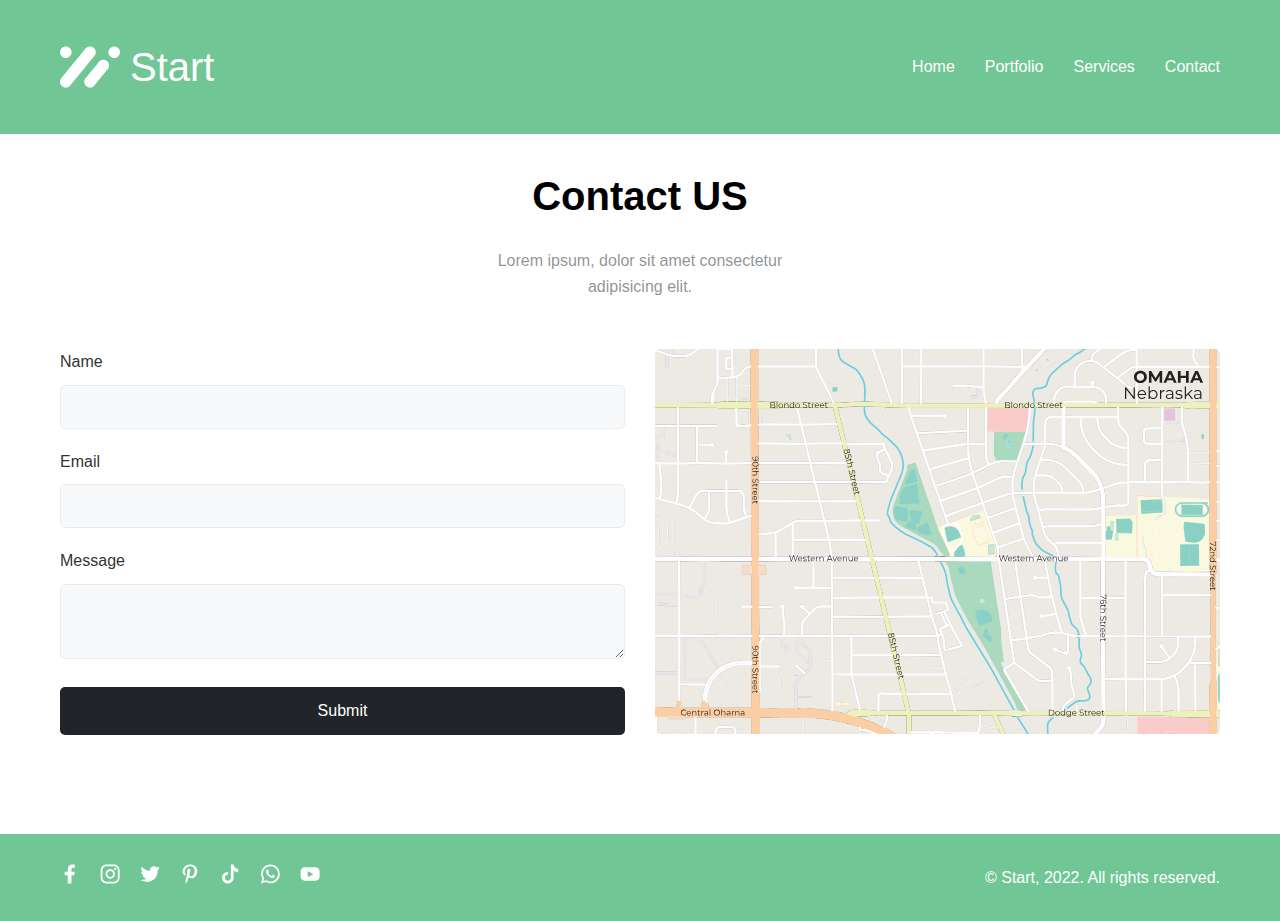
==== contact.html @ 6770c810 "init : project init" ====
<!doctype html>
<html lang="ko">
<head>
    <meta charset="UTF-8">
    <meta name="viewport"
          content="width=device-width, user-scalable=no, initial-scale=1.0, maximum-scale=1.0, minimum-scale=1.0">
    <meta http-equiv="X-UA-Compatible" content="ie=edge">
    <title>Document</title>
    <link rel="stylesheet" href="./reset.css" />
    <link rel="stylesheet" href="./style.css" />
</head>
<body>
<header class="portfolio-header">
    <div class="container">
        <nav>
            <a href="./index.html" class="logo">
                <div class="logo-icon">
                    <img src="./images/start/icon.svg" />
                </div>
                Start
            </a>
            <div class="nav-links">
                <a href="./index.html">Home</a>
                <a href="./portfolio.html">Portfolio</a>
                <a href="./service.html">Services</a>
                <a href="#">Contact</a>
            </div>
        </nav>
    </div>
</header>
<!-- section contact-->
    <section class="works">
        <div class="container">
            <h3>Contact US</h3>
            <p>Lorem ipsum, dolor sit amet consectetur<br />
                adipisicing elit.</p>

<!--test-->
        <div class="contact-container">
            <div class="contact-form">
                <div class="form-group">
                    <label for="name">Name</label>
                    <input type="text" id="name" name="name">
                </div>

                <div class="form-group">
                    <label for="email">Email</label>
                    <input type="email" id="email" name="email">
                </div>

                <div class="form-group">
                    <label for="message">Message</label>
                    <textarea id="message" name="message" rows="6"></textarea>
                </div>

                <button type="submit" class="submit-btn">Submit</button>
            </div>

            <div class="contact-map">
                <img src="./images/contact/graph.svg" alt="Location Map">
            </div>
        </div>
        </div>
    </section>
<footer>
    <div class="container">
        <nav>
            <div class="social-links">
                <a href="#"
                ><img src="./images/common/Group33.svg" alt="Facebook"
                /></a>
                <a href="#"
                ><img src="./images/common/Group34.svg" alt="Instagram"
                /></a>
                <a href="#"
                ><img src="./images/common/Group35.svg" alt="Twitter"
                /></a>
                <a href="#"
                ><img src="./images/common/Group36.svg" alt="Pinterest"
                /></a>
                <a href="#"
                ><img src="./images/common/Group37.svg" alt="TikTok"
                /></a>
                <a href="#"
                ><img src="./images/common/Group38.svg" alt="Whatsapp"
                /></a>
                <a href="#"
                ><img src="./images/common/Group39.svg" alt="YouTube"
                /></a>
            </div>
            <div>© Start, 2022. All rights reserved.</div>
        </nav>
    </div>
</footer>
</body>
</html>
---- style.css ----
/* General Styles */
* {
  margin: 0;
  padding: 0;
  /* font-family: 'Crimson_Text'; */
}

h1 {
  font-family: "Crimson_Text";
}
body {
  line-height: 1.6;
  font-family: "Noto_Sans";
}
.nav-container {
  display: flex;
  justify-content: space-between;
  align-items: center;
  position: relative;
  width: 100%;
}

.hamburger {
  display: none;
  background: none;
  border: none;
  cursor: pointer;
  padding: 0.5rem;
}
.hamburger span {
  display: block;
  width: 25px;
  height: 3px;
  background-color: white;
  margin: 5px 0;
  transition: all 0.3s ease;
}

.container {
  max-width: 1200px;
  margin: 0 auto;
  padding: 0 20px;
}

/* Hero Section */
.hero {
  background-color: #71c695;
  color: white;
  padding: 35px 0 82px;
}

nav {
  display: flex;
  justify-content: space-between;
  align-items: center;
}

.logo {
  display: flex;
  align-items: center;
  color: white;
  text-decoration: none;
  font-size: 40px;
}

.logo-icon img {
  width: 70px;
  height: 48.31px;
  padding-right: 10px;
  display: flex;
  align-items: center;
}

.nav-links {
  display: flex;
  gap: 30px;
}

.nav-links a {
  color: white;
  text-decoration: none;
  font-size: 16px;
}

.main-content {
  display: flex;
  justify-content: space-between;
  align-items: center;
  padding: 10px 0;
}

.text-content {
  flex: 1; /*flex-grow: 1; flex-shrink: 1; flex-basis: 0%*/
  padding-right: 200px;
  margin: 40px 40px 0px 0px;
}

.welcome {
  font-size: 14px;
  letter-spacing: 5px;
  margin-bottom: 20px;
  font-weight: 700;
}

h1 {
  font-size: 28px;
  margin-bottom: 20px;
}

.explore-btn,
.learn-more-btn,
.view-team-btn {
  background-color: white;
  color: #000000;
  padding: 12px 30px;
  border-radius: 5px;
  display: inline-block;
  font-weight: bold;
}
#portfolio-btn {
  margin-top: 64px;
}

.learn-more-btn,
.view-team-btn {
  background-color: #333;
  color: white;
}

/* Partners Section */
.partners {
  text-align: center;
  padding: 80px 0;
}

.partners h2 {
  color: #71c695;
  font-size: 14px;
  letter-spacing: 5px;
  margin-bottom: 20px;
  font-weight: 700;
}

.partners h3 {
  font-size: 32px;
  margin-bottom: 20px;
}

.partner-logos {
  display: flex;
  justify-content: center;
  align-items: center;
  gap: 50px;
  margin: 50px 0;
}

.partner-logos img {
  width: 152px;
  height: 50px;
}

/* Features Section */
.features {
  padding: 80px 0;
}

.feature-image img {
  width: 544px;
}

.feature-item {
  display: flex;
  align-items: center;
  margin-bottom: 100px;
}

.feature-item.reverse {
  flex-direction: row-reverse;
}

.feature-text {
  flex: 1;
  padding: 0 50px;
}

.feature-text h3 {
  font-size: 32px;
  margin-bottom: 20px;
}
.feature-text p {
  color: rgba(33, 37, 41, 0.5);
  padding-bottom: 20px;
}

.feature-image {
  flex: 1;
}

.feature-image img {
  max-width: 100%;
  height: auto;
}

/* Team Section */
.team {
  text-align: center;
  padding: 60px 0;
  background-color: #f8f9fa;
}

.team h2 {
  color: #71c695;
  font-size: 14px;
  letter-spacing: 5px;
  margin-bottom: 20px;
  font-weight: 700;
}

.team h3 {
  font-size: 32px;
  margin-bottom: 20px;
}

.team-members {
  display: flex;
  justify-content: center;
  gap: 30px;
  margin: 50px 0;
}

.team-members p {
  color: rgba(33, 37, 41, 0.5);
}

.member-card {
  background: white;
  padding: 20px 25px;
  border-radius: 10px;
  box-shadow: 0 5px 15px rgba(0, 0, 0, 0.1);
}

.member-card img {
  width: 150px;
  height: 150px;
  border-radius: 50%;
  margin-bottom: 15px;
}

.member-card h4 {
  margin-bottom: 5px;
}

/* Footer */
footer {
  background-color: #71c695;
  color: white;
  text-align: center;
  padding: 30px 0;
}

.social-links {
  display: flex;
  justify-content: center;
  gap: 20px;
}

.social-links img {
  width: 20px;
  height: 20px;
}

.illustration {
  width: 544px;
}

.description {
  margin-bottom: 20px;
}

/*portfolio part*/
.portfolio-header {
  background-color: #71c695;
  color: white;
  text-align: center;
  padding: 35px 0;
}
.container {
  max-width: 1200px;
  margin: 0 auto;
  padding: 0 20px;
}

.portfolio-partners {
  text-align: center;
  padding: 30px 0;
}
.portfolio-feature {
  padding: 42px 0;
}

.portfolio-feature-item {
  display: flex;
  align-items: center;
}

.img-position {
  flex: 1;
}

.works {
  padding: 30px 0 99px;
  text-align: center;
}

.works h2 {
  color: #71c695;
  font-size: 14px;
  letter-spacing: 5px;
  margin-bottom: 20px;
  font-weight: 700;
}

.works h3 {
  font-size: 40px;
  margin-bottom: 20px;
}

.works p {
  color: rgba(33, 37, 41, 0.5);
  margin-bottom: 50px;
  text-align: center;
}

.portfolio-grid {
  display: grid;
  grid-template-columns: repeat(2, 570px);
  gap: 55px;
  max-width: 1200px;
  margin: 0 auto;
  padding: 0 20px;
  justify-content: center;
}
.portfolio-item {
  position: relative;
  width: 570px;
  height: 334px;
  border-radius: 5px;
  overflow: hidden;
  border: 1px solid #000000;
}

.portfolio-item img {
  width: 100%;
  height: 100%;
  object-fit: cover;
  display: block;
}

.image-size {
  margin-top: 30px;
  color: rgba(33, 37, 41, 0.5);
  font-size: 14px;
}

/*service page*/
.service-container {
  padding: 28px 0 135px;
  display: flex;
  margin: 0 auto;
  justify-content: center;
  gap: 105px;
}

.service-container p {
  margin-bottom: 11px;
  /*text-align: left;*/
}
.service-card {
  width: 339px;
  height: 542px;
  border-radius: 5px;
  gap: 10px;
  padding: 46px 30px;
  box-shadow: 3px 4px 12px 1px rgba(0, 0, 0, 0.25);
  background: white;
  display: flex;
  flex-direction: column;
}

#card-title {
  color: #000000;
  font-size: 10px;
  margin: 0;
}

/*test*/
.test p{
  text-align: left;
}
.service-desc {
  color: rgba(33, 37, 41, 0.5);
  margin-bottom: 50px;
}
.plan-title {
  font-size: 24px;
  font-weight: 600;
  margin-bottom: 15px;
}

.price {
  margin-bottom: 20px;
}

.amount {
  font-size: 48px;
  font-weight: bold;
}

.period {
  color: rgba(33, 37, 41, 0.5);
  font-size: 16px;
}

.card-desc {
  color: rgba(33, 37, 41, 0.5);
  margin-bottom: 30px;
  font-size: 14px;
  line-height: 1.6;
}

.features-list {
  margin-bottom: 30px;
}

.feature-item {
  display: flex;
  align-items: center;
  gap: 10px;
  margin-bottom: 15px;
  text-align: left;
}

.feature-item img {
  width: 20px;
  height: 20px;
}

/*test contact page*/
.contact-container {
  display: flex;
  gap: 30px;
  margin-top: 50px;
  justify-content: space-between;
}

.contact-form {
  /*flex: 1;*/
  width: 575px;
}

.contact-map {
  /*flex: 1;*/
  width: 575px;
  height: 385px;
}

.contact-map img {
  /*width: 100%;*/
  /*height: 100%;*/
  width: 575px;
  height: 385px;
  object-fit: cover;
  border-radius: 5px;
}

.form-group {
  margin-bottom: 20px;
}

.form-group label {
  display: block;
  text-align: left;
  margin-bottom: 10px;
  color: #333;
}

.form-group input,
.form-group textarea {
  width: 100%;
  padding: 12px;
  border: 1px solid #E9ECEF;
  border-radius: 5px;
  background-color: #F8F9FA;
  font-size: 16px;
}

.form-group textarea {
  resize: vertical;
  height: 75px;
}

.submit-btn {
  width: 100%;
  padding: 15px;
  background-color: #212529;
  color: white;
  border: none;
  border-radius: 5px;
  font-size: 16px;
  cursor: pointer;
  transition: background-color 0.3s ease;
}

.submit-btn:hover {
  background-color: #343A40;
}


/* 기존 works 클래스 스타일 수정 */
.works h1 {
  font-size: 40px;
  margin-bottom: 20px;
  color: #000;
}

.contact-desc {
  color: rgba(33, 37, 41, 0.5);
  margin-bottom: 30px;
  text-align: center;
}
/* Responsive Design */
@media (max-width: 1024px) {
  .text-content {
    padding: 0;
    margin: 0 auto;
  }
  .partner-logos {
    flex-direction: column;
    align-items: center;
  }
  .team-members {
    flex-flow: row wrap;
  }
  /*portfolio*/
  .portfolio-grid {
    grid-template-columns: 570px; /* 한 열로 변경 */
    gap: 55px;
  }
  /*service test*/
  .service-container {
    flex-direction: column;
    align-items: center;
    gap: 30px;
  }

  .service-card {
    width: 100%;
    max-width: 339px;
  }
  /*contact test*/
  .contact-container {
    flex-direction: column-reverse;
    align-items: center;
  }

  .contact-form,
  .contact-map,
  .contact-map img {
    width: 100%;
    max-width: 575px;  /* 최대 너비 설정 */
  }
}
@media (max-width: 768px) {
  nav {
    flex-direction: column;
  }

  .nav-links {
    flex-wrap: wrap;
    justify-content: center;
  }

  #hero-content {
    flex-direction: column-reverse;
    text-align: center;
  }

  .main-content {
    flex-direction: column;
    text-align: center;
  }

  .text-content {
    padding-right: 0;
    margin: 0 auto;
  }

  h1 {
    font-size: 36px;
  }

  .partner-logos {
    flex-wrap: wrap;
  }

  .feature-item,
  .feature-item.reverse {
    flex-direction: column-reverse;
    text-align: center;
  }

  .feature-text {
    padding: 0;
    /* margin-bottom: 30px; */
  }

  .partner-logos {
    flex-direction: column;
    align-items: center;
  }
  /*portfolio*/
  .portfolio-grid {
    grid-template-columns: 1fr; /* 화면 너비에 맞게 조정 */
  }

  .portfolio-item {
    width: 100%; /* 화면 너비에 맞게 조정 */
    height: auto; /* 비율 유지를 위해 자동 높이 설정 */
    /* aspect-ratio: 570/334; 원본 비율 유지 */
  }
  /*service page*/
  .service-container {
    margin: 0 auto;
    text-align: center;
  }
  .service-card {
    flex-direction: column;
    text-align: center;
  }
  /*test contact page*/
  /* 반응형 디자인 */
  @media (max-width: 768px) {
    .contact-container {
      flex-direction: column;
    }

    .contact-map {
      height: 300px;
    }
  }

}
@media (max-width: 568px) {
  h1,
  .description,
  .text-content,
  .feature-text {
    text-align: left;
  }
  .text-content {
    padding: 0;
    margin: 0 auto;
  }
  .team-members,
  .partner-logos {
    flex-direction: column;
    align-items: center;
  }
  .member-card {
    padding: 20px 39px;
  }
  /*service page*/
  .service-card {
    flex-direction: column;
    text-align: center;
  }
}
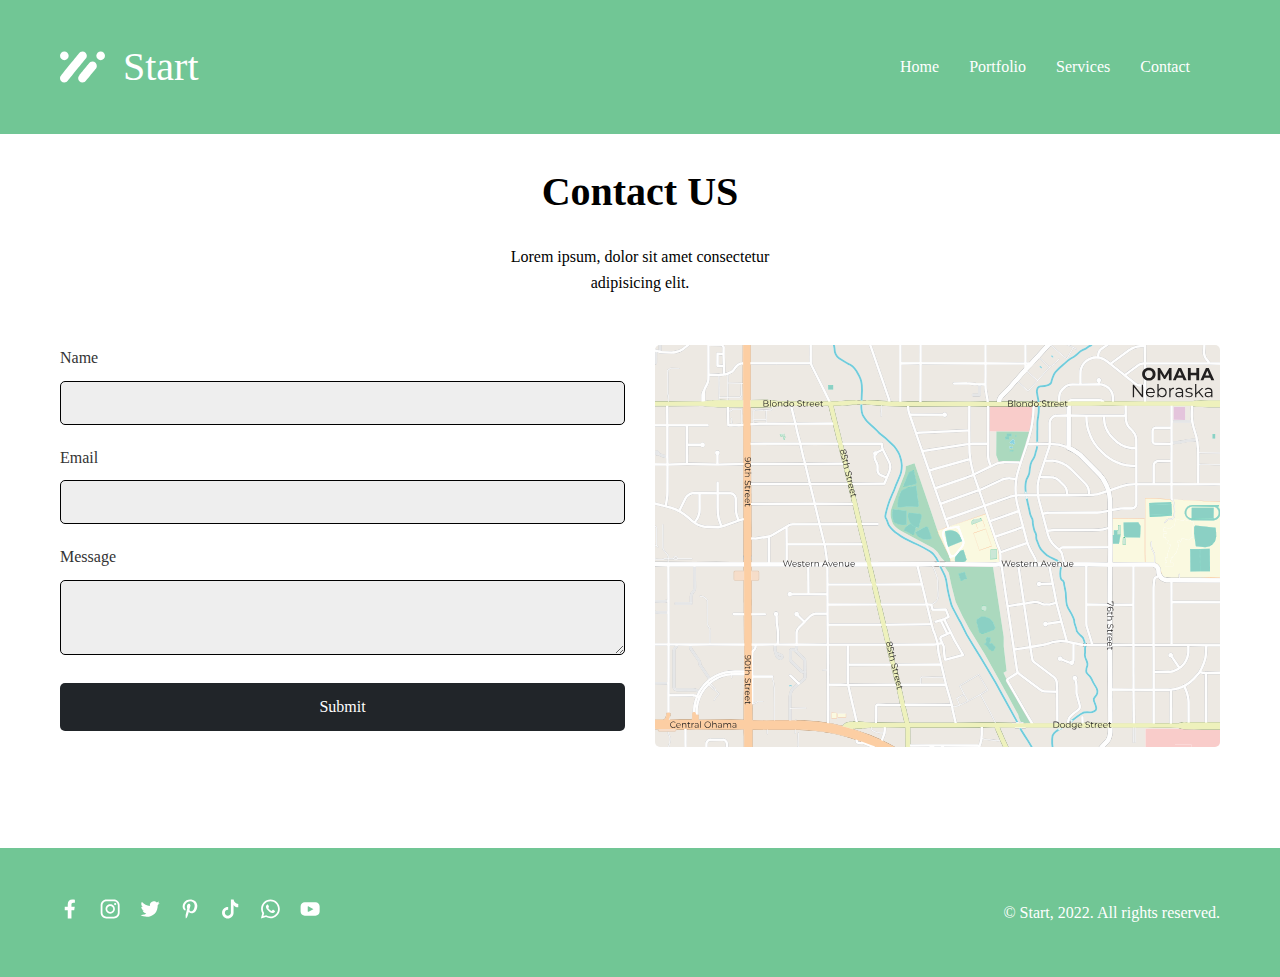
==== commit 19bbcd24: "feat: init" ====
--- a/contact.html
+++ b/contact.html
@@ -1,96 +1,118 @@
-<!doctype html>
+<!DOCTYPE html>
 <html lang="ko">
-<head>
-    <meta charset="UTF-8">
-    <meta name="viewport"
-          content="width=device-width, user-scalable=no, initial-scale=1.0, maximum-scale=1.0, minimum-scale=1.0">
-    <meta http-equiv="X-UA-Compatible" content="ie=edge">
-    <title>Document</title>
+  <head>
+    <meta charset="UTF-8" />
+    <meta name="viewport" content="width=device-width, initial-scale=1.0" />
+    <title>Contact Page</title>
+    <link
+      rel="preload"
+      href="./font/crimson_text/CrimsonText-Bold.woff"
+      as="font"
+      type="font/woff"
+      crossorigin
+    />
+    <link
+      rel="preload"
+      href="./font/noto_sans/NotoSansCondensed-Regular.woff"
+      as="font"
+      type="font/woff"
+      crossorigin
+    />
     <link rel="stylesheet" href="./reset.css" />
     <link rel="stylesheet" href="./style.css" />
-</head>
-<body>
-<header class="portfolio-header">
-    <div class="container">
+  </head>
+  <body>
+    <header class="portfolio_header">
+      <div class="container">
         <nav>
-            <a href="./index.html" class="logo">
-                <div class="logo-icon">
-                    <img src="./images/start/icon.svg" />
-                </div>
-                Start
-            </a>
-            <div class="nav-links">
-                <a href="./index.html">Home</a>
-                <a href="./portfolio.html">Portfolio</a>
-                <a href="./service.html">Services</a>
-                <a href="#">Contact</a>
+          <a href="./index.html" class="logo">
+            <div class="logo_icon">
+              <img src="./images/start/icon.svg" />
             </div>
+            Start
+          </a>
+          <a class="hamburger">
+            <span></span>
+            <span></span>
+            <span></span>
+            <span></span>
+          </a>
+          <div class="nav_links">
+            <ul>
+              <li><a href="./index.html">Home</a></li>
+              <li><a href="./portfolio.html">Portfolio</a></li>
+              <li><a href="./service.html">Services</a></li>
+              <li><a href="./contact.html">Contact</a></li>
+            </ul>
+          </div>
         </nav>
-    </div>
-</header>
-<!-- section contact-->
-    <section class="works">
-        <div class="container">
-            <h3>Contact US</h3>
-            <p>Lorem ipsum, dolor sit amet consectetur<br />
-                adipisicing elit.</p>
+      </div>
+    </header>
+    <!--section contact-->
+    <section class="contact">
+      <div class="container">
+        <h3>Contact US</h3>
+        <p>
+          Lorem ipsum, dolor sit amet consectetur<br />
+          adipisicing elit.
+        </p>
 
-<!--test-->
-        <div class="contact-container">
-            <div class="contact-form">
-                <div class="form-group">
-                    <label for="name">Name</label>
-                    <input type="text" id="name" name="name">
-                </div>
-
-                <div class="form-group">
-                    <label for="email">Email</label>
-                    <input type="email" id="email" name="email">
-                </div>
-
-                <div class="form-group">
-                    <label for="message">Message</label>
-                    <textarea id="message" name="message" rows="6"></textarea>
-                </div>
-
-                <button type="submit" class="submit-btn">Submit</button>
+        <div class="contact_container">
+          <div class="contact_form">
+            <div class="form_group">
+              <label for="name">Name</label>
+              <input type="text" id="name" name="name" />
             </div>
 
-            <div class="contact-map">
-                <img src="./images/contact/graph.svg" alt="Location Map">
+            <div class="form_group">
+              <label for="email">Email</label>
+              <input type="text" id="email" name="email" />
             </div>
+
+            <div class="form_group">
+              <label for="message">Message</label>
+              <textarea id="message" name="message"></textarea>
+            </div>
+
+            <button type="submit" class="submit_btn">Submit</button>
+          </div>
+
+          <div class="contact_map">
+            <img src="./images/contact/graph.svg" alt="location Map" />
+          </div>
         </div>
-        </div>
+      </div>
     </section>
-<footer>
-    <div class="container">
+    <footer>
+      <div class="container">
         <nav>
-            <div class="social-links">
-                <a href="#"
-                ><img src="./images/common/Group33.svg" alt="Facebook"
-                /></a>
-                <a href="#"
-                ><img src="./images/common/Group34.svg" alt="Instagram"
-                /></a>
-                <a href="#"
-                ><img src="./images/common/Group35.svg" alt="Twitter"
-                /></a>
-                <a href="#"
-                ><img src="./images/common/Group36.svg" alt="Pinterest"
-                /></a>
-                <a href="#"
-                ><img src="./images/common/Group37.svg" alt="TikTok"
-                /></a>
-                <a href="#"
-                ><img src="./images/common/Group38.svg" alt="Whatsapp"
-                /></a>
-                <a href="#"
-                ><img src="./images/common/Group39.svg" alt="YouTube"
-                /></a>
-            </div>
-            <div>© Start, 2022. All rights reserved.</div>
+          <div class="social_links">
+            <a href="https://www.facebook.com"
+              ><img src="./images/common/Group33.svg" alt="facebook"
+            /></a>
+            <a href="https://www.instagram.com"
+              ><img src="./images/common/Group34.svg" alt="instagram"
+            /></a>
+            <a href="https://www.twitter.com"
+              ><img src="./images/common/Group35.svg" alt="twitter"
+            /></a>
+            <a href="https://www.pinterest.com"
+              ><img src="./images/common/Group36.svg" alt="pinterest"
+            /></a>
+            <a href="https://www.tikTok.com"
+              ><img src="./images/common/Group37.svg" alt="tikTok"
+            /></a>
+            <a href="https://www.watchapp.com"
+              ><img src="./images/common/Group38.svg" alt="whatsapp"
+            /></a>
+            <a href="https://www.youTube.com"
+              ><img src="./images/common/Group39.svg" alt="youTube"
+            /></a>
+          </div>
+          <div>© Start, 2022. All rights reserved.</div>
         </nav>
-    </div>
-</footer>
-</body>
-</html>+      </div>
+    </footer>
+    <script src="./js/main.js"></script>
+  </body>
+</html>
--- a/style.css
+++ b/style.css
@@ -2,22 +2,39 @@
 * {
   margin: 0;
   padding: 0;
-  /* font-family: 'Crimson_Text'; */
-}
-
-h1 {
-  font-family: "Crimson_Text";
-}
+}
+
 body {
   line-height: 1.6;
-  font-family: "Noto_Sans";
-}
-.nav-container {
+  font-family: "noto_sans";
+}
+
+.member_card {
+  text-align: left;
+}
+
+.title {
+  font-family: "crimson_text";
+  margin-bottom: 20px;
+  font-size: 40px;
+}
+
+.nav_container {
   display: flex;
   justify-content: space-between;
   align-items: center;
   position: relative;
   width: 100%;
+}
+
+.nav_links ul {
+  list-style: none;
+}
+
+.nav_links li {
+  list-style: none;
+  float: left;
+  margin-right: 30px;
 }
 
 .hamburger {
@@ -25,14 +42,14 @@
   background: none;
   border: none;
   cursor: pointer;
-  padding: 0.5rem;
-}
+}
+
 .hamburger span {
   display: block;
   width: 25px;
   height: 3px;
   background-color: white;
-  margin: 5px 0;
+  margin: 6px 0;
   transition: all 0.3s ease;
 }
 
@@ -40,6 +57,7 @@
   max-width: 1200px;
   margin: 0 auto;
   padding: 0 20px;
+  margin-top: 160px;
 }
 
 /* Hero Section */
@@ -61,36 +79,35 @@
   color: white;
   text-decoration: none;
   font-size: 40px;
-}
-
-.logo-icon img {
-  width: 70px;
-  height: 48.31px;
-  padding-right: 10px;
-  display: flex;
-  align-items: center;
-}
-
-.nav-links {
+  font-weight: 400;
+}
+
+.logo_icon img {
+  padding-right: 18px;
+  display: flex;
+  align-items: center;
+}
+
+.nav_links {
   display: flex;
   gap: 30px;
 }
 
-.nav-links a {
+.nav_links a {
   color: white;
   text-decoration: none;
   font-size: 16px;
 }
 
-.main-content {
+.main_content {
   display: flex;
   justify-content: space-between;
   align-items: center;
   padding: 10px 0;
 }
 
-.text-content {
-  flex: 1; /*flex-grow: 1; flex-shrink: 1; flex-basis: 0%*/
+.text_content {
+  /* flex: 1; flex-grow: 1; flex-shrink: 1; flex-basis: 0% */
   padding-right: 200px;
   margin: 40px 40px 0px 0px;
 }
@@ -102,27 +119,192 @@
   font-weight: 700;
 }
 
-h1 {
-  font-size: 28px;
-  margin-bottom: 20px;
-}
-
-.explore-btn,
-.learn-more-btn,
-.view-team-btn {
+/*slide section*/
+.slide {
+  /* layout */
+  display: flex;
+  flex-wrap: nowrap; /* 컨테이너의 내용물이 컨테이너 크기(width, height)를 넘어설 때 보이지 않도록 하기 위해 hidden을 준다. */
+  overflow: hidden;
+  /* position */
+  position: relative; /* slide_button의 position absolute가 컨테이너 안쪽에서 top, left, right offset이 적용될 수 있도록 relative를 준다. (기본값이 static인데, static인 경우 그 상위 컨테이너로 나가면서 현재 코드에선 html을 기준으로 offset을 적용시키기 때문) */
+  /* size */
+  width: 100%;
+  user-select: none; /* slide drag를 위해 DOM요소가 드래그로 선택되는것을 방지 */
+}
+.slide_item {
+  /* layout */
+  display: flex;
+  align-items: center;
+  justify-content: center;
+  /* position - 버튼 클릭시 left offset값을 적용시키기 위해 */
+  position: relative;
+  left: 0px;
+  /* size */
+  width: 100%;
+  height: 300px;
+  /* flex item의 flex-shrink는 기본값이 1이므로 컨테이너 크기에 맞게 줄어드는데, 슬라이드를 구현할 것이므로 줄어들지 않도록 0을 준다. */
+  flex-shrink: 0;
+  /* flex-grow: 1;  */
+  /* transition */
+  transition: left 0.15s;
+}
+.slide_button {
+  /* layout */
+  display: flex;
+  justify-content: center;
+  align-items: center;
+  /* position */
+  position: absolute;
+  /* 버튼이 중앙에 위치하게 하기위해 계산 */
+  top: calc(50% - 16px);
+  /* size */
+  width: 32px;
+  height: 32px;
+  border-radius: 100%;
+  background-color: #cccc;
+  cursor: pointer;
+}
+
+.slide_prev_button {
+  left: 10px;
+}
+.slide_next_button {
+  right: 10px;
+}
+
+/* 페이지네이션 스타일 */
+ul,
+li {
+  list-style-type: none;
+  padding: 0;
+  margin: 0;
+}
+.slide_pagination {
+  /* layout */
+  display: flex;
+  gap: 5px;
+  /* position */
+  position: absolute;
+  bottom: 0;
+  left: 50%;
+  transform: translateX(
+    -50%
+  ); /* left:50%, translateX(-50%)를 하면 가로 가운데로 위치시킬 수 있다. */
+}
+.slide_pagination > li {
+  color: gray;
+  cursor: pointer;
+  font-size: 25px;
+}
+.slide_pagination > li.active {
+  /* color: #7fb5ff; */
+  color: black;
+}
+
+.slide_item_duplicate {
+  display: flex;
+  align-items: center;
+  justify-content: center;
+  position: relative;
+  left: 0px;
+  width: 100%;
+  height: 300px;
+  flex-shrink: 0;
+  transition: left 0.15s;
+}
+/*slide section end*/
+
+/*slider example test*/
+
+.slide_content img {
+  height: 300px;
+}
+
+.slide_wrap {
+  position: relative;
+  width: 400px;
+  margin: auto;
+  padding-bottom: 30px;
+}
+.slide_box {
+  width: 100%;
+  margin: auto;
+  overflow: hidden;
+}
+.slide_content {
+  padding-top: 30px;
+  display: table;
+  float: left;
+  width: 400px;
+  height: 400px;
+}
+
+.slide_btn_box > button {
+  position: absolute;
+  top: 50%;
+  margin-top: -45px;
+  width: 60px;
+  height: 60px;
+  font-size: 16px;
+  color: #999;
+  background: none;
+  border: 1px solid #ddd;
+  cursor: pointer;
+  border-radius: 50%;
+}
+
+.slide_btn_prev {
+  left: -60px;
+}
+
+.slide_btn_next {
+  right: -30px;
+}
+
+.slide_pagination_ {
+  position: absolute;
+  left: 50%;
+  bottom: 0;
+  list-style: none;
+  margin: 0;
+  padding: 0;
+  transform: translateX(-50%);
+}
+.slide_pagination .dot {
+  display: inline-block;
+  width: 15px;
+  height: 15px;
+  margin: 0 5px;
+  overflow: hidden;
+  background: #ddd;
+  border-radius: 50%;
+  transition: 0.3s;
+}
+
+.slide_pagination .dot_active {
+  background: grey;
+}
+
+.slide_container {
+  padding-right: 60px;
+}
+/*slider example test end*/
+
+.explore_btn,
+.learn_more_btn,
+.view_team_btn {
   background-color: white;
   color: #000000;
   padding: 12px 30px;
   border-radius: 5px;
   display: inline-block;
-  font-weight: bold;
-}
-#portfolio-btn {
+}
+#portfolio_btn {
   margin-top: 64px;
 }
 
-.learn-more-btn,
-.view-team-btn {
+.learn_more_btn,
+.view_team_btn {
   background-color: #333;
   color: white;
 }
@@ -130,7 +312,7 @@
 /* Partners Section */
 .partners {
   text-align: center;
-  padding: 80px 0;
+  padding: 60px 0;
 }
 
 .partners h2 {
@@ -146,7 +328,7 @@
   margin-bottom: 20px;
 }
 
-.partner-logos {
+.partner_logos {
   display: flex;
   justify-content: center;
   align-items: center;
@@ -154,49 +336,49 @@
   margin: 50px 0;
 }
 
-.partner-logos img {
+.partner_logos img {
   width: 152px;
   height: 50px;
 }
 
 /* Features Section */
 .features {
-  padding: 80px 0;
-}
-
-.feature-image img {
+  padding: 13px 0 102px;
+}
+
+.feature_image img {
   width: 544px;
 }
 
-.feature-item {
+.feature_item {
   display: flex;
   align-items: center;
   margin-bottom: 100px;
 }
 
-.feature-item.reverse {
+.feature_item.reverse {
   flex-direction: row-reverse;
 }
 
-.feature-text {
+.feature_text {
   flex: 1;
   padding: 0 50px;
 }
 
-.feature-text h3 {
+.feature_text h3 {
   font-size: 32px;
   margin-bottom: 20px;
 }
-.feature-text p {
+.feature_text p {
   color: rgba(33, 37, 41, 0.5);
   padding-bottom: 20px;
 }
 
-.feature-image {
+.feature_image {
   flex: 1;
 }
 
-.feature-image img {
+.feature_image img {
   max-width: 100%;
   height: auto;
 }
@@ -221,32 +403,32 @@
   margin-bottom: 20px;
 }
 
-.team-members {
+.team_members {
   display: flex;
   justify-content: center;
   gap: 30px;
   margin: 50px 0;
 }
 
-.team-members p {
+.team_members p {
   color: rgba(33, 37, 41, 0.5);
 }
 
-.member-card {
+.member_card {
   background: white;
   padding: 20px 25px;
   border-radius: 10px;
   box-shadow: 0 5px 15px rgba(0, 0, 0, 0.1);
 }
 
-.member-card img {
+.member_card img {
   width: 150px;
   height: 150px;
   border-radius: 50%;
   margin-bottom: 15px;
 }
 
-.member-card h4 {
+.member_card h4 {
   margin-bottom: 5px;
 }
 
@@ -255,60 +437,68 @@
   background-color: #71c695;
   color: white;
   text-align: center;
-  padding: 30px 0;
-}
-
-.social-links {
+  padding: 51px 0;
+}
+
+.social_links {
   display: flex;
   justify-content: center;
   gap: 20px;
 }
 
-.social-links img {
+.social_links img {
   width: 20px;
   height: 20px;
 }
 
 .illustration {
-  width: 544px;
+  /* width: 544px; */
+  max-width: 100%;
+  height: auto;
 }
 
 .description {
   margin-bottom: 20px;
+  color: rgba(255, 255, 255, 0.75);
 }
 
 /*portfolio part*/
-.portfolio-header {
+.portfolio_header {
   background-color: #71c695;
   color: white;
   text-align: center;
   padding: 35px 0;
-}
+  position: fixed;
+  width: 100%;
+  top: 0;
+  z-index: 1;
+}
+
 .container {
   max-width: 1200px;
   margin: 0 auto;
   padding: 0 20px;
 }
 
-.portfolio-partners {
+.portfolio_partners {
   text-align: center;
   padding: 30px 0;
 }
-.portfolio-feature {
+.portfolio_feature {
   padding: 42px 0;
 }
 
-.portfolio-feature-item {
-  display: flex;
-  align-items: center;
-}
-
-.img-position {
+.portfolio_feature_item {
+  display: flex;
+  align-items: center;
+}
+
+.img_position {
   flex: 1;
 }
 
 .works {
-  padding: 30px 0 99px;
+  padding: 190px 0 99px;
   text-align: center;
 }
 
@@ -326,12 +516,12 @@
 }
 
 .works p {
-  color: rgba(33, 37, 41, 0.5);
+  color: #000000;
   margin-bottom: 50px;
   text-align: center;
 }
 
-.portfolio-grid {
+.portfolio_grid {
   display: grid;
   grid-template-columns: repeat(2, 570px);
   gap: 55px;
@@ -340,7 +530,7 @@
   padding: 0 20px;
   justify-content: center;
 }
-.portfolio-item {
+.portfolio_item {
   position: relative;
   width: 570px;
   height: 334px;
@@ -349,33 +539,34 @@
   border: 1px solid #000000;
 }
 
-.portfolio-item img {
+.portfolio_item img {
   width: 100%;
   height: 100%;
   object-fit: cover;
   display: block;
 }
 
-.image-size {
+.image_size {
   margin-top: 30px;
   color: rgba(33, 37, 41, 0.5);
   font-size: 14px;
 }
 
 /*service page*/
-.service-container {
-  padding: 28px 0 135px;
+.service_container {
   display: flex;
   margin: 0 auto;
   justify-content: center;
   gap: 105px;
 }
 
-.service-container p {
-  margin-bottom: 11px;
-  /*text-align: left;*/
-}
-.service-card {
+.service_container p {
+  margin-bottom: 14px;
+  text-align: center;
+  color: rgba(33, 37, 41, 0.5);
+  font-size: 15px;
+}
+.service_card {
   width: 339px;
   height: 542px;
   border-radius: 5px;
@@ -383,25 +574,32 @@
   padding: 46px 30px;
   box-shadow: 3px 4px 12px 1px rgba(0, 0, 0, 0.25);
   background: white;
-  display: flex;
-  flex-direction: column;
-}
-
-#card-title {
+}
+
+#card_title {
   color: #000000;
   font-size: 10px;
   margin: 0;
 }
 
-/*test*/
-.test p{
+.price_box {
+  padding-top: 41px;
+}
+
+.price_box p {
   text-align: left;
-}
-.service-desc {
+  color: #000000;
+  font-size: 15px;
+}
+
+.price_box img {
+  padding-right: 11px;
+}
+.service_desc {
   color: rgba(33, 37, 41, 0.5);
   margin-bottom: 50px;
 }
-.plan-title {
+.plan_title {
   font-size: 24px;
   font-weight: 600;
   margin-bottom: 15px;
@@ -412,94 +610,85 @@
 }
 
 .amount {
-  font-size: 48px;
+  font-size: 40px;
   font-weight: bold;
 }
 
 .period {
   color: rgba(33, 37, 41, 0.5);
-  font-size: 16px;
-}
-
-.card-desc {
+  font-size: 15px;
+}
+
+.card_desc {
   color: rgba(33, 37, 41, 0.5);
   margin-bottom: 30px;
   font-size: 14px;
   line-height: 1.6;
 }
 
-.features-list {
+.features_list {
   margin-bottom: 30px;
 }
 
-.feature-item {
-  display: flex;
-  align-items: center;
-  gap: 10px;
+.feature_item {
+  display: flex;
+  align-items: center;
+  gap: 30px;
   margin-bottom: 15px;
   text-align: left;
 }
 
-.feature-item img {
-  width: 20px;
-  height: 20px;
-}
-
-/*test contact page*/
-.contact-container {
+/*contact page*/
+.contact_container {
   display: flex;
   gap: 30px;
   margin-top: 50px;
   justify-content: space-between;
 }
 
-.contact-form {
-  /*flex: 1;*/
+.contact_form {
   width: 575px;
 }
 
-.contact-map {
-  /*flex: 1;*/
+.contact_map {
   width: 575px;
   height: 385px;
 }
 
-.contact-map img {
-  /*width: 100%;*/
-  /*height: 100%;*/
+.contact_map img {
   width: 575px;
-  height: 385px;
+  height: 402px;
   object-fit: cover;
   border-radius: 5px;
 }
 
-.form-group {
-  margin-bottom: 20px;
-}
-
-.form-group label {
+.form_group {
+  margin-bottom: 20px;
+}
+
+.form_group label {
   display: block;
   text-align: left;
   margin-bottom: 10px;
   color: #333;
 }
 
-.form-group input,
-.form-group textarea {
+.form_group input,
+.form_group textarea {
   width: 100%;
   padding: 12px;
-  border: 1px solid #E9ECEF;
+  border: 1px solid #000000;
   border-radius: 5px;
-  background-color: #F8F9FA;
+  background-color: #eeeeee;
   font-size: 16px;
 }
 
-.form-group textarea {
+.form_group textarea {
   resize: vertical;
   height: 75px;
 }
 
-.submit-btn {
+.submit_btn {
   width: 100%;
   padding: 15px;
   background-color: #212529;
@@ -508,169 +697,283 @@
   border-radius: 5px;
   font-size: 16px;
   cursor: pointer;
-  transition: background-color 0.3s ease;
-}
-
-.submit-btn:hover {
-  background-color: #343A40;
-}
-
-
-/* 기존 works 클래스 스타일 수정 */
+}
+
+.submit_btn:hover {
+  background-color: #343a40;
+}
+
 .works h1 {
   font-size: 40px;
   margin-bottom: 20px;
   color: #000;
 }
 
-.contact-desc {
+.contact_desc {
   color: rgba(33, 37, 41, 0.5);
   margin-bottom: 30px;
   text-align: center;
 }
+
+.contact {
+  padding: 160px 0 117px;
+  text-align: center;
+}
+
+.contact h3 {
+  font-size: 40px;
+  margin-bottom: 20px;
+  text-align: center;
+}
+@media (max-width: 1200px) {
+  .portfolio_grid {
+    grid-template-columns: 570px;
+  }
+}
+
 /* Responsive Design */
 @media (max-width: 1024px) {
-  .text-content {
+  .text_content {
     padding: 0;
     margin: 0 auto;
   }
-  .partner-logos {
+  .partner_logos {
     flex-direction: column;
     align-items: center;
   }
-  .team-members {
+  .team_members {
     flex-flow: row wrap;
   }
+
   /*portfolio*/
-  .portfolio-grid {
+  .portfolio_grid {
     grid-template-columns: 570px; /* 한 열로 변경 */
     gap: 55px;
   }
   /*service test*/
-  .service-container {
+  .service_container {
     flex-direction: column;
     align-items: center;
     gap: 30px;
   }
 
-  .service-card {
+  .service_card {
     width: 100%;
     max-width: 339px;
   }
-  /*contact test*/
-  .contact-container {
+
+  /*contact*/
+  .contact_container {
     flex-direction: column-reverse;
     align-items: center;
   }
 
-  .contact-form,
-  .contact-map,
-  .contact-map img {
+  .contact_form,
+  .contact_map,
+  .contact_map img {
     width: 100%;
-    max-width: 575px;  /* 최대 너비 설정 */
-  }
-}
+    height: 100%;
+    max-width: 575px; /*최대 너비 설정 */
+  }
+}
+
 @media (max-width: 768px) {
-  nav {
+  .slide_pagination {
+    bottom: 40px;
+  }
+  .slide_content {
+    padding: 40px;
+  }
+  .slide_btn_prev {
+    left: 0px;
+  }
+  .slide_btn_next {
+    right: 0px;
+  }
+  .slide_btn_box > button {
+    width: 40px;
+    height: 40px;
+  }
+
+  .slide_container {
+    padding-right: 0;
+  }
+
+  .hamburger {
+    display: block;
+  }
+  .portfolio_header .container {
+    padding-top: 0;
+  }
+
+  .container {
+    padding-top: 40px;
+    top: 10%;
+    z-index: 1;
+  }
+
+  header nav {
+    flex-flow: wrap;
+  }
+
+  .hero nav {
+    flex-flow: wrap;
+    background-color: #71c695;
+    position: fixed;
+    padding: 35px 20px;
+    top: 0;
+    left: 0;
+    width: 100%;
+    z-index: 100;
+  }
+
+  .illustration {
+    padding-top: 80px;
+  }
+
+  .logo {
+    font-size: 30px;
+  }
+  .logo_icon img {
+    padding: 0;
+    max-width: 90%;
+  }
+
+  footer nav {
     flex-direction: column;
   }
 
-  .nav-links {
-    flex-wrap: wrap;
-    justify-content: center;
-  }
-
-  #hero-content {
+  /*hamburger*/
+  .nav_links {
+    top: 100%;
+    left: 0;
+    width: 100%;
+    background-color: #71c695;
+    flex-direction: column;
+    align-items: center;
+    padding: 0;
+    max-height: 0;
+    overflow: hidden;
+    gap: 30;
+  }
+
+  .nav_links.active {
+    position: fixed;
+    top: 9%;
+    z-index: 1;
+    max-height: calc(100vh - 80px);
+  }
+
+  .nav_links li {
+    width: 100%;
+    text-align: center;
+    padding: 1.5rem 0;
+    opacity: 0;
+  }
+  .nav_links.active li {
+    opacity: 1;
+    transform: translateY(0);
+  }
+
+  /* 햄버거 메뉴 애니메이션 */
+  .hamburger.active span:nth-child(1) {
+    transform: rotate(45deg) translate(8px, 6px);
+  }
+  .hamburger.active span:nth-child(2) {
+    opacity: 0;
+  }
+  .hamburger.active span:nth-child(3) {
+    transform: rotate(-45deg) translate(7px, -5px);
+  }
+
+  #hero_content {
     flex-direction: column-reverse;
     text-align: center;
   }
 
-  .main-content {
+  .main_content {
     flex-direction: column;
     text-align: center;
   }
 
-  .text-content {
+  .text_content {
     padding-right: 0;
     margin: 0 auto;
   }
 
-  h1 {
+  title {
     font-size: 36px;
   }
 
-  .partner-logos {
+  .partner_logos {
     flex-wrap: wrap;
   }
 
-  .feature-item,
-  .feature-item.reverse {
+  .feature_item,
+  .feature_item.reverse {
     flex-direction: column-reverse;
     text-align: center;
   }
 
-  .feature-text {
+  .feature_text {
     padding: 0;
-    /* margin-bottom: 30px; */
-  }
-
-  .partner-logos {
+    padding-bottom: 60px;
+  }
+
+  .partner_logos {
     flex-direction: column;
     align-items: center;
   }
-  /*portfolio*/
-  .portfolio-grid {
-    grid-template-columns: 1fr; /* 화면 너비에 맞게 조정 */
-  }
-
-  .portfolio-item {
-    width: 100%; /* 화면 너비에 맞게 조정 */
-    height: auto; /* 비율 유지를 위해 자동 높이 설정 */
-    /* aspect-ratio: 570/334; 원본 비율 유지 */
+  /*portfolio page*/
+  .portfolio_grid {
+    grid-template-columns: 1fr;
+  }
+
+  .portfolio_item {
+    width: 100%;
+    height: auto;
   }
   /*service page*/
-  .service-container {
+  .service_container {
     margin: 0 auto;
     text-align: center;
   }
-  .service-card {
+  .service_card {
     flex-direction: column;
     text-align: center;
   }
-  /*test contact page*/
-  /* 반응형 디자인 */
+  /*contact page*/
   @media (max-width: 768px) {
-    .contact-container {
-      flex-direction: column;
+    .contact_container {
+      flex-direction: column-reverse;
     }
 
-    .contact-map {
+    .contact_map {
       height: 300px;
     }
   }
-
 }
 @media (max-width: 568px) {
-  h1,
+  title,
   .description,
-  .text-content,
-  .feature-text {
+  .text_content,
+  .feature_text {
     text-align: left;
   }
-  .text-content {
+  .text_content {
     padding: 0;
     margin: 0 auto;
   }
-  .team-members,
-  .partner-logos {
+  .team_members,
+  .partner_logos {
     flex-direction: column;
     align-items: center;
   }
-  .member-card {
+  .member_card {
     padding: 20px 39px;
   }
   /*service page*/
-  .service-card {
+  .service_card {
     flex-direction: column;
     text-align: center;
   }
